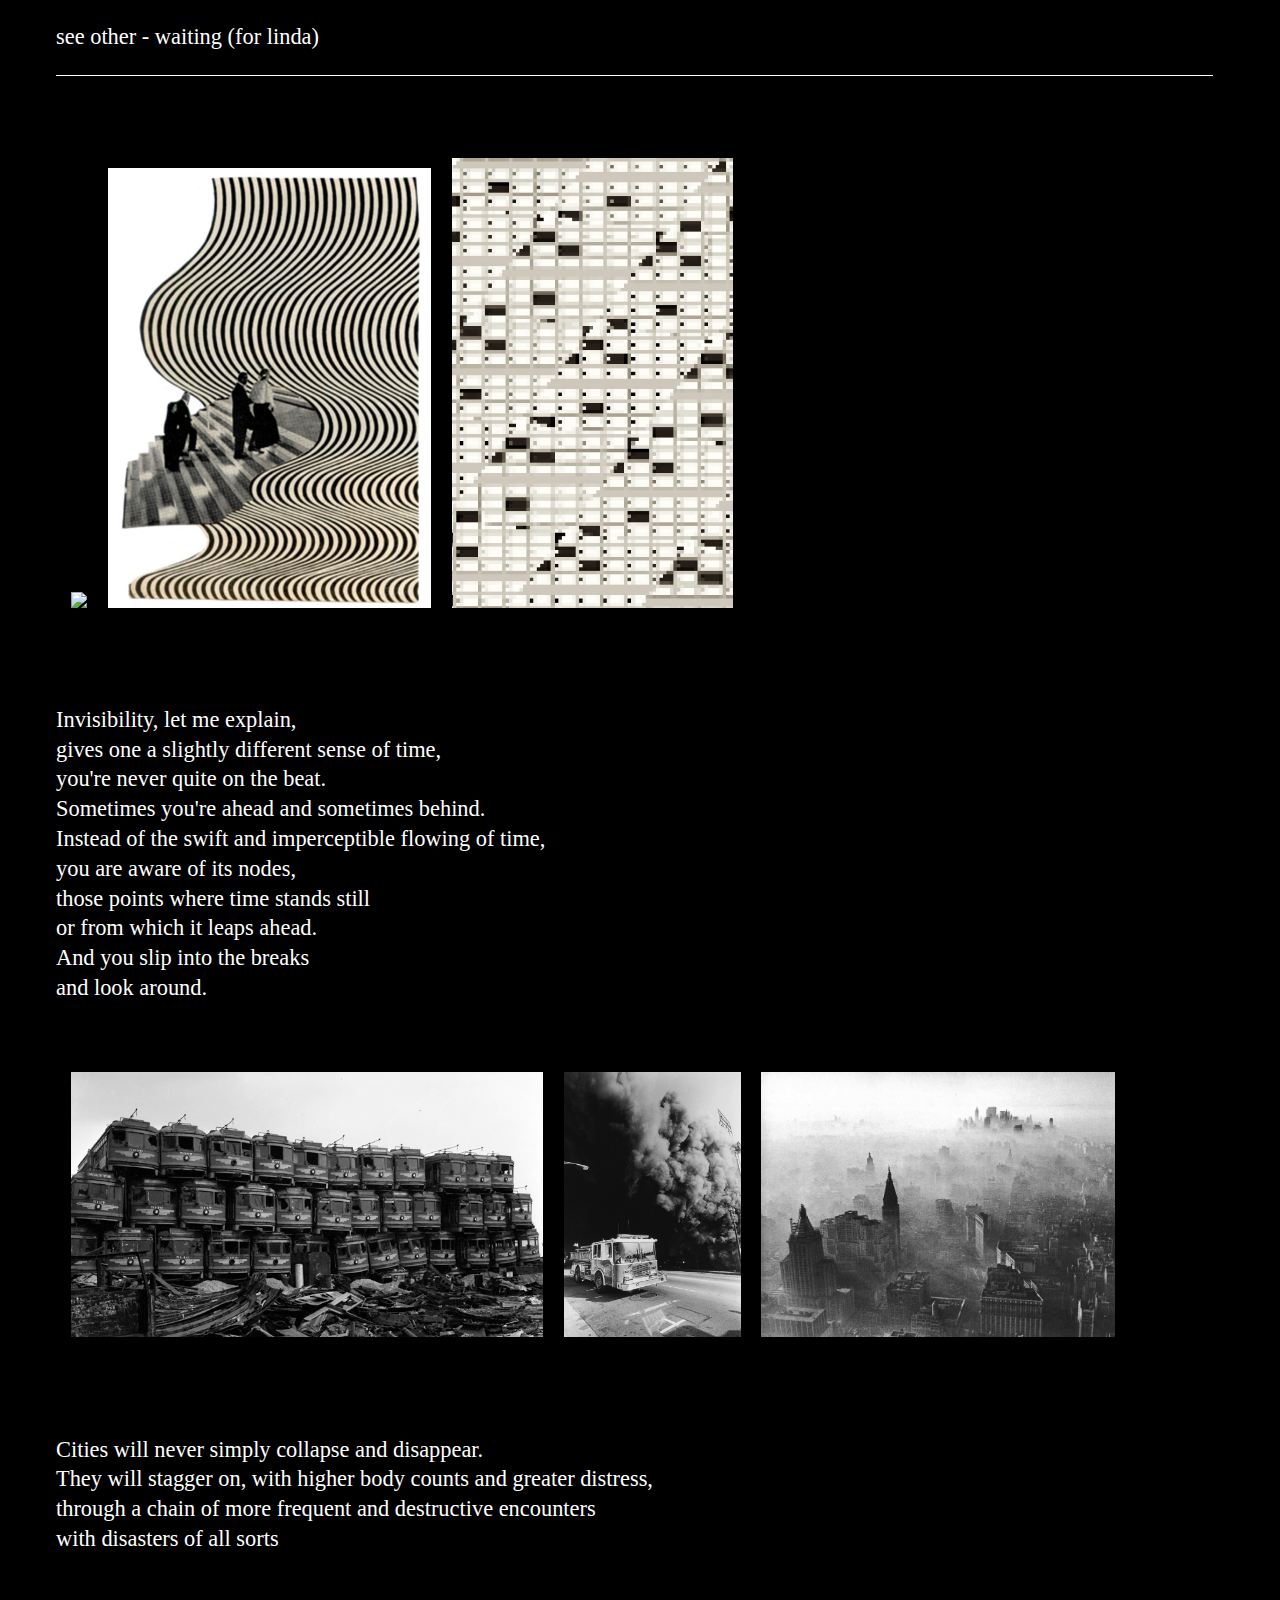
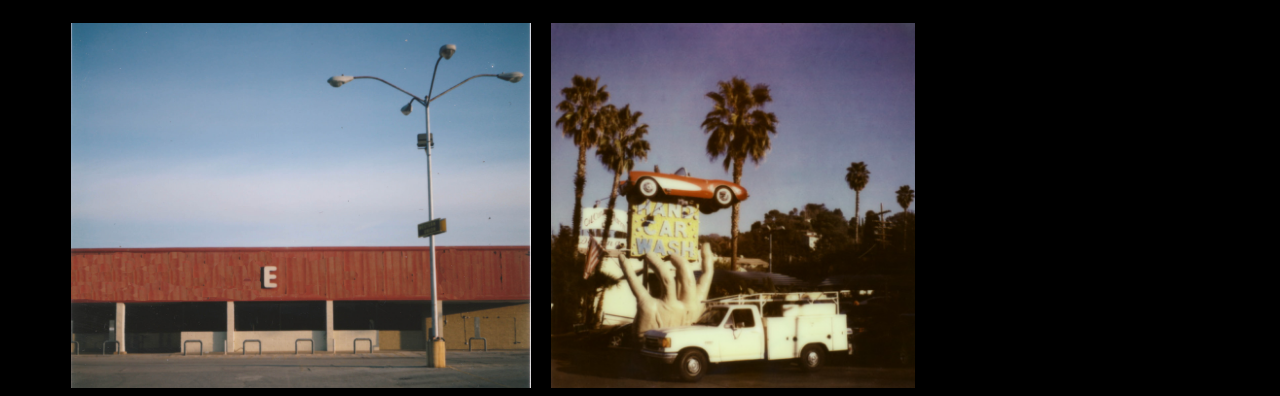
==== lt034/index.html @ 0fd8ecb6 "initial commit" ====
<!DOCTYPE html>
<html lang="en">
<head>
  <meta charset="utf-8">
  <meta name="viewport" content="width=device-width, initial-scale=1">
  <title>abelson.live</title>
  <link rel="icon" href="/img/favicon.png" type="image/png" />
  <meta name="description" content="brian abelson writes code, words, music, and jokes in New York City.">
  <link href="//cloud.typenetwork.com/projects/174/fontface.css/" rel="stylesheet" type="text/css">
  <link rel="stylesheet" href="/css/main.css">
</head>
<body id="content">
<h1> see other - waiting (for linda) </h1>
<hr></hr>
<div style="float:left;">
	<br/>
	<br/>
	<img src="/lt034/img/linda.png" height="450px" style="padding-left: 15px; padding-top: 10px;"></img>
	<img src="/lt034/img/stairs.png" height="450px" style="padding-left: 15px; padding-top: 10px;"></img>
	<img src="/lt034/img/adonis-pixel.png" height="450px" style="padding-left: 15px"></img>
</div>
<div style="float:left;">
	<br/>
	<br/>
	<a href="#" style="padding-left: 25px; padding-right: 25px; padding-top: 10px;">
	<br/>
	Invisibility, let me explain, 
	<br/>
	gives one a slightly different sense of time, 
	<br/>
	you're never quite on the beat.
	<br/> 
	Sometimes you're ahead and sometimes behind. 
	<br/>
	Instead of the swift and imperceptible flowing of time, 
	<br/>
	you are aware of its nodes, 
	<br/>
	those points where time stands still 
	<br/>
	or from which it leaps ahead. 
	<br/>
	And you slip into the breaks 
	<br/>
	and look around.
	</a>
</div>
<div style="float:left;">
	<br/>
	<br/>
	<img src="/lt034/img/la-trollets.png" height="275" style="padding-left: 15px;padding-top: 10px;"></img>
	<img src="/lt034/img/la-riots-smoke.jpg" height="275" style="padding-left: 15px; padding-top: 10px;"></img>
	<img src="/lt034/img/la-smog.jpg" height="275" style="padding-left: 15px;padding-top: 10px;"></img>
</div>
<div style="float:left;">
	<br/>
	<br/>
	<a href="#" style="padding-left: 25px; padding-right: 25px; padding-top: 10px;">
	<br/>
	Cities  will never simply collapse and disappear. 
	<br/>
	They will stagger on, with higher body counts and greater distress, 
	<br/>
	through a chain of more frequent and destructive encounters 
	<br/>
	with disasters of all sorts
	<br/> 
	</a>
</div>

<div style="float:left;">
	<br/>
	<br/>
</div>
<div style="float:left;">
	<br/>
	<br/>
	<img src="/lt034/img/strip-mall.png" height="375" style="padding-left: 15px; padding-top: 10px;"></img>
	<img src="/lt034/img/car-wash.png" height="375" style="padding-left: 15px; padding-top: 10px;"></img>
</div>
</body>
</html>
---- css/main.css ----
*,
:after,
:before {
    margin: 0;
    padding: 0;
    border: 0;
    -webkit-box-sizing: border-box;
    -moz-box-sizing: border-box;
    box-sizing: border-box
}
article,
aside,
details,
figcaption,
figure,
footer,
header,
hgroup,
main,
menu,
nav,
section,
summary {
    display: block
}
a,
abbr,
acronym,
address,
applet,
article,
aside,
audio,
b,
big,
blockquote,
body,
canvas,
caption,
center,
cite,
code,
dd,
del,
details,
dfn,
div,
dl,
dt,
em,
embed,
fieldset,
figcaption,
figure,
footer,
form,
h1,
h2,
h3,
h4,
h5,
h6,
header,
hgroup,
html,
i,
iframe,
img,
ins,
kbd,
label,
legend,
li,
mark,
menu,
nav,
object,
ol,
output,
p,
pre,
q,
ruby,
s,
samp,
section,
small,
span,
strike,
strong,
sub,
summary,
sup,
table,
tbody,
td,
tfoot,
th,
thead,
time,
tr,
tt,
u,
ul,
var,
video {
    margin: 0;
    padding: 0;
    border: 0;
    font: inherit;
    vertical-align: baseline
}
ol,
ul {
    list-style: none
}
blockquote,
q {
    quotes: none
}
blockquote:after,
blockquote:before,
q:after,
q:before {
    content: '';
    content: none
}
table {
    border-collapse: collapse;
    border-spacing: 0
}
body,
html {
    font-family: "Miller Text Reg";
    font-style: normal;
    font-weight: 400;
    color: white;
    font-size: 1.75vw;
    line-height: 1.33;
    background-color: black;
    -webkit-font-smoothing: antialiased;
    -moz-osx-font-smoothing: grayscale
}
@media screen and (min-width: 1500px) {
    body,
    html {
        font-size: 24px
    }
}
@media screen and (max-width: 1024px) {
    body,
    html {
        font-size: 18px;
    }
}
body {
    padding: 1rem 3rem 1rem 2.5rem;
    max-width: 1500px;
}
a {
    color: inherit;
    text-decoration: none;
    transition: color .2s linear;
    transition-delay: .1s
}
a:hover {
    transition: color 0s linear
}
.block {
    margin-bottom: 2.5rem
}
h2 {
    text-transform: uppercase;
    letter-spacing: .025rem;
    margin-bottom: .75rem
}
hr {
    display: block;
    height: 1px;
    border: 0;
    border-top: 1px solid white;
    margin: 1em 0;
    padding: 0; 
}
code {
  font-family:Lucida Console,Liberation Mono,DejaVu Sans Mono,Bitstream Vera Sans Mono,Courier New;
  font-size: -4rem;
}
.filter { 
    text-decoration: underline;
}
i {
  font-style: italic;
}
.block-item {
    position: relative;
    text-indent: -2rem;
    margin-left: 2rem
}
@media all and (max-width: 1024px) {
    .block-item {
        text-indent: -1rem;
        margin-left: 1rem
    }
}
.block-title {
    max-width: 40%
}
.block-publication {
    position: absolute;
    left: 50%;
    top: 0;
    text-indent: 0
}

a#code, a#words, a#music, a#jokes { 
    border-bottom: 1px dashed white;
    display: inline;
}


a#code:after {
    content: " /"
}
a#words:after {
    content: " /"
}
a#music:after {
    content: " /"
}
a#jokes:after {
    content: " /"
}


a#code:hover:after {
    content: " †"
}
a#words:hover:after {
    content: " †"
}
a#music:hover:after {
    content: " †"
}
a#jokes:hover:after {
    content: " †"
}

a:hover .block-publication p:after {
    content: " †"
}

a.contact:hover .block-publication p:after {
    content: ""
}
a.contact:hover .block-title p:after {
    content: " †"
}
a:hover .block-title h2:before {
    content: "# "
}
.block-date {
    position: absolute;
    right: 0;
    top: 0;
    text-indent: 0
}
@media screen and (max-width: 800px) {
    body {
        padding: 1rem
    }
    .block-title {
        max-width: 100%;
        position: static
    }
    .block-date,
    .block-publication {
        display: none
    }
}
.block-content {
    max-width: 100%
}
@media screen and (max-width: 800px) {
    .block-content {
        max-width: 100%
    }
}
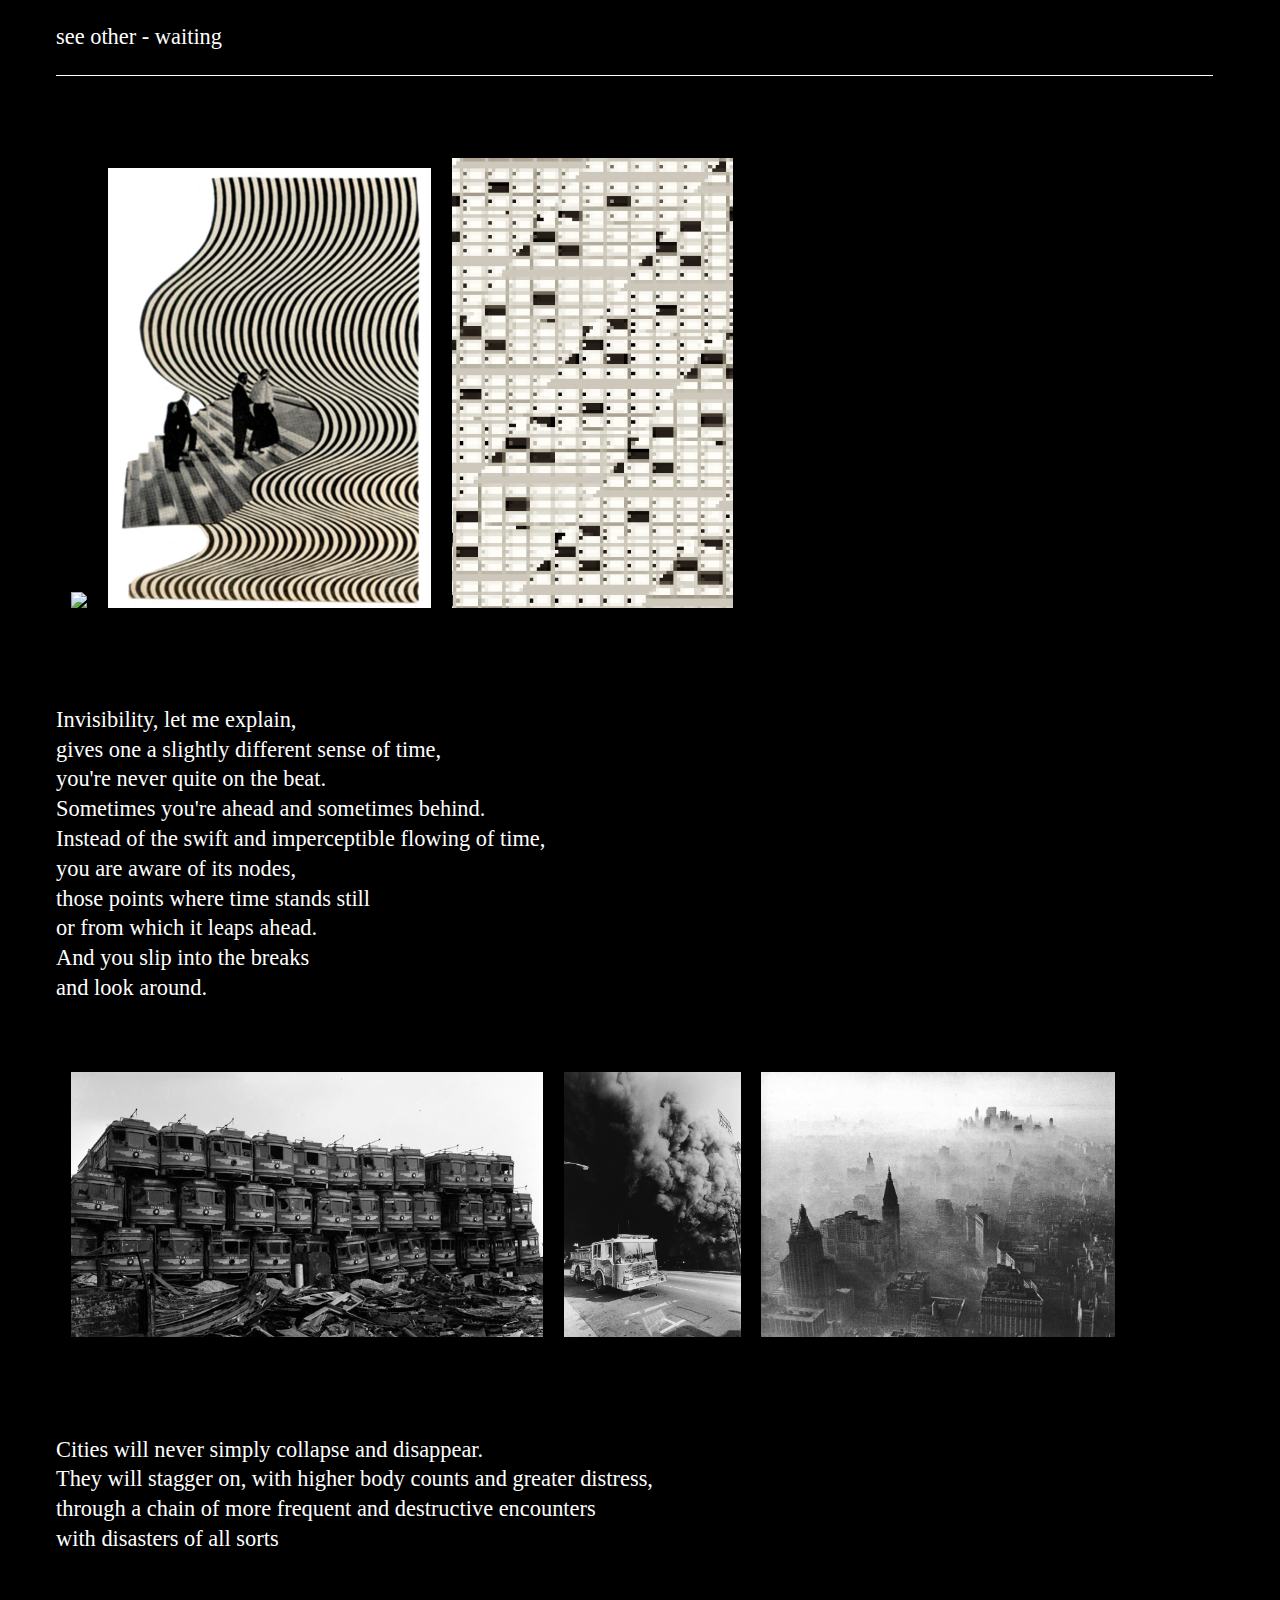
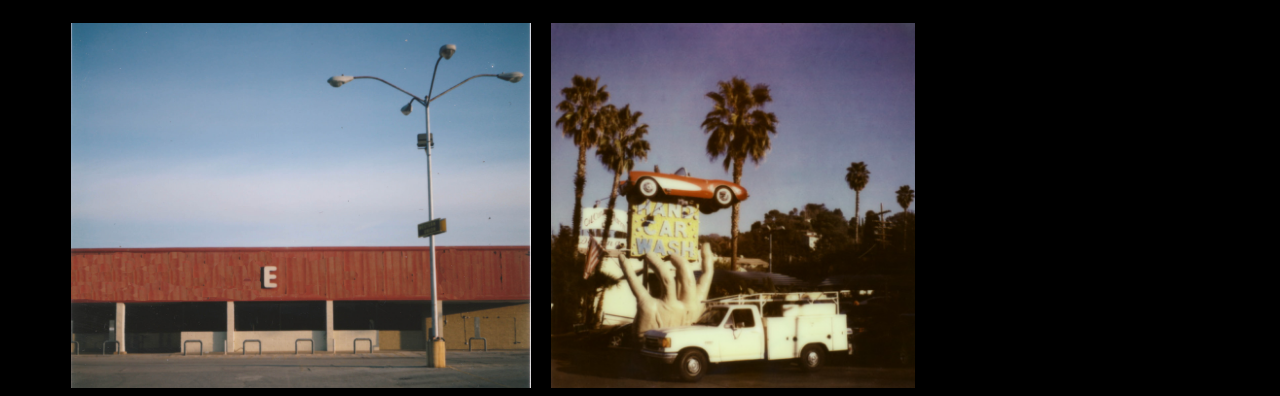
==== commit df5e9c6c: "website update" ====
--- a/lt034/index.html
+++ b/lt034/index.html
@@ -3,14 +3,14 @@
 <head>
   <meta charset="utf-8">
   <meta name="viewport" content="width=device-width, initial-scale=1">
-  <title>abelson.live</title>
+  <title>see other - waiting (lt034) </title>
   <link rel="icon" href="/img/favicon.png" type="image/png" />
   <meta name="description" content="brian abelson writes code, words, music, and jokes in New York City.">
   <link href="//cloud.typenetwork.com/projects/174/fontface.css/" rel="stylesheet" type="text/css">
   <link rel="stylesheet" href="/css/main.css">
 </head>
 <body id="content">
-<h1> see other - waiting (for linda) </h1>
+<h1> see other - waiting</h1>
 <hr></hr>
 <div style="float:left;">
 	<br/>
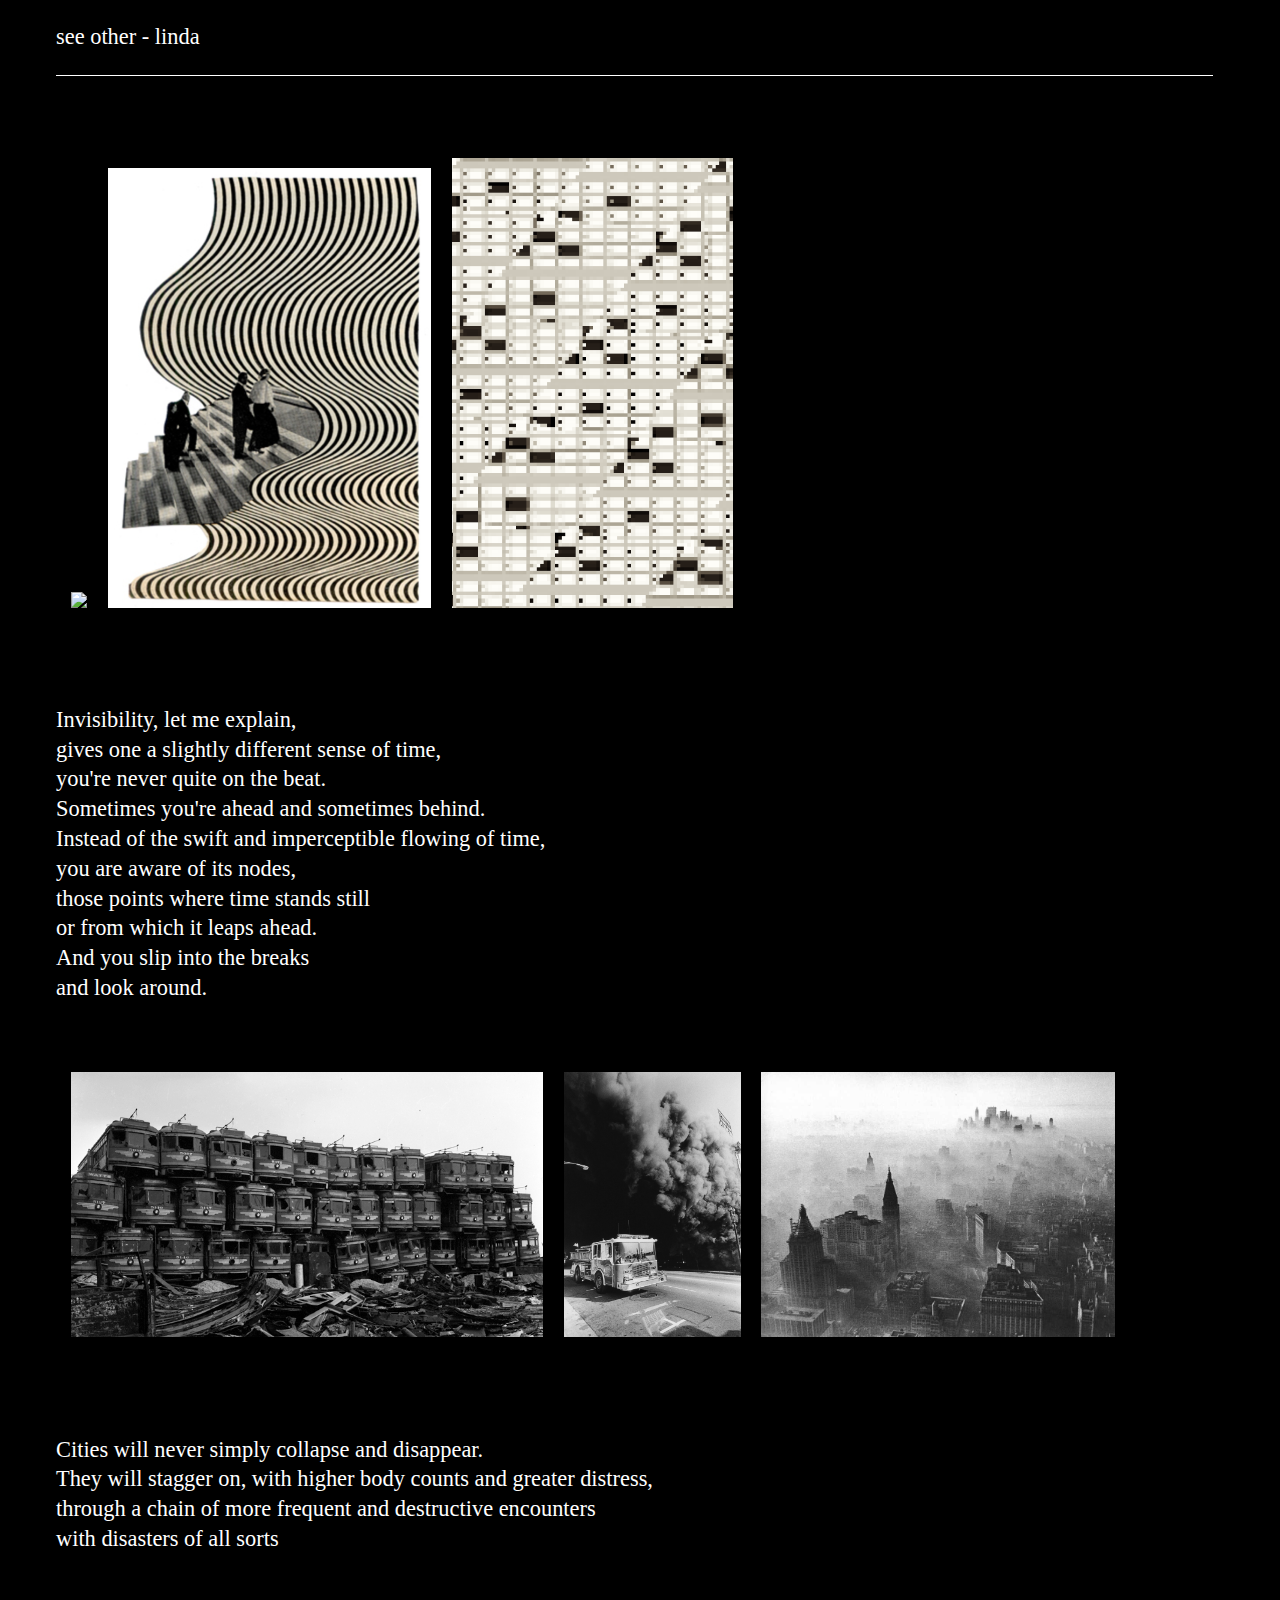
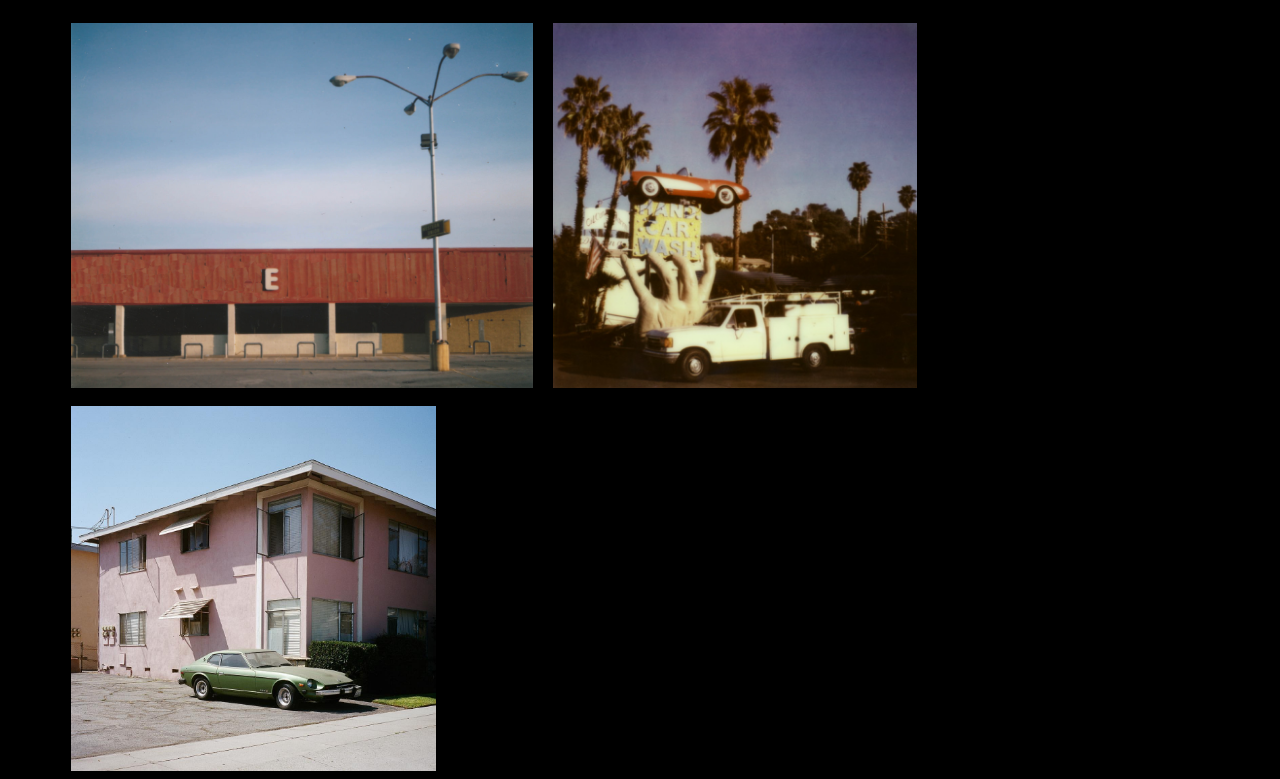
==== commit 66c3f337: "website update" ====
--- a/lt034/index.html
+++ b/lt034/index.html
@@ -3,14 +3,14 @@
 <head>
   <meta charset="utf-8">
   <meta name="viewport" content="width=device-width, initial-scale=1">
-  <title>see other - waiting (lt034) </title>
+  <title>see other - linda  (lt034) </title>
   <link rel="icon" href="/img/favicon.png" type="image/png" />
   <meta name="description" content="brian abelson writes code, words, music, and jokes in New York City.">
   <link href="//cloud.typenetwork.com/projects/174/fontface.css/" rel="stylesheet" type="text/css">
   <link rel="stylesheet" href="/css/main.css">
 </head>
 <body id="content">
-<h1> see other - waiting</h1>
+<h1> see other - linda </h1>
 <hr></hr>
 <div style="float:left;">
 	<br/>
@@ -48,7 +48,7 @@
 <div style="float:left;">
 	<br/>
 	<br/>
-	<img src="/lt034/img/la-trollets.png" height="275" style="padding-left: 15px;padding-top: 10px;"></img>
+	<img src="/lt034/img/la-trolleys.png" height="275" style="padding-left: 15px;padding-top: 10px;"></img>
 	<img src="/lt034/img/la-riots-smoke.jpg" height="275" style="padding-left: 15px; padding-top: 10px;"></img>
 	<img src="/lt034/img/la-smog.jpg" height="275" style="padding-left: 15px;padding-top: 10px;"></img>
 </div>
@@ -77,6 +77,7 @@
 	<br/>
 	<img src="/lt034/img/strip-mall.png" height="375" style="padding-left: 15px; padding-top: 10px;"></img>
 	<img src="/lt034/img/car-wash.png" height="375" style="padding-left: 15px; padding-top: 10px;"></img>
+	<img src="/lt034/img/la-apt.jpg" height="375" style="padding-left: 15px; padding-top: 10px;"></img>
 </div>
 </body>
 </html>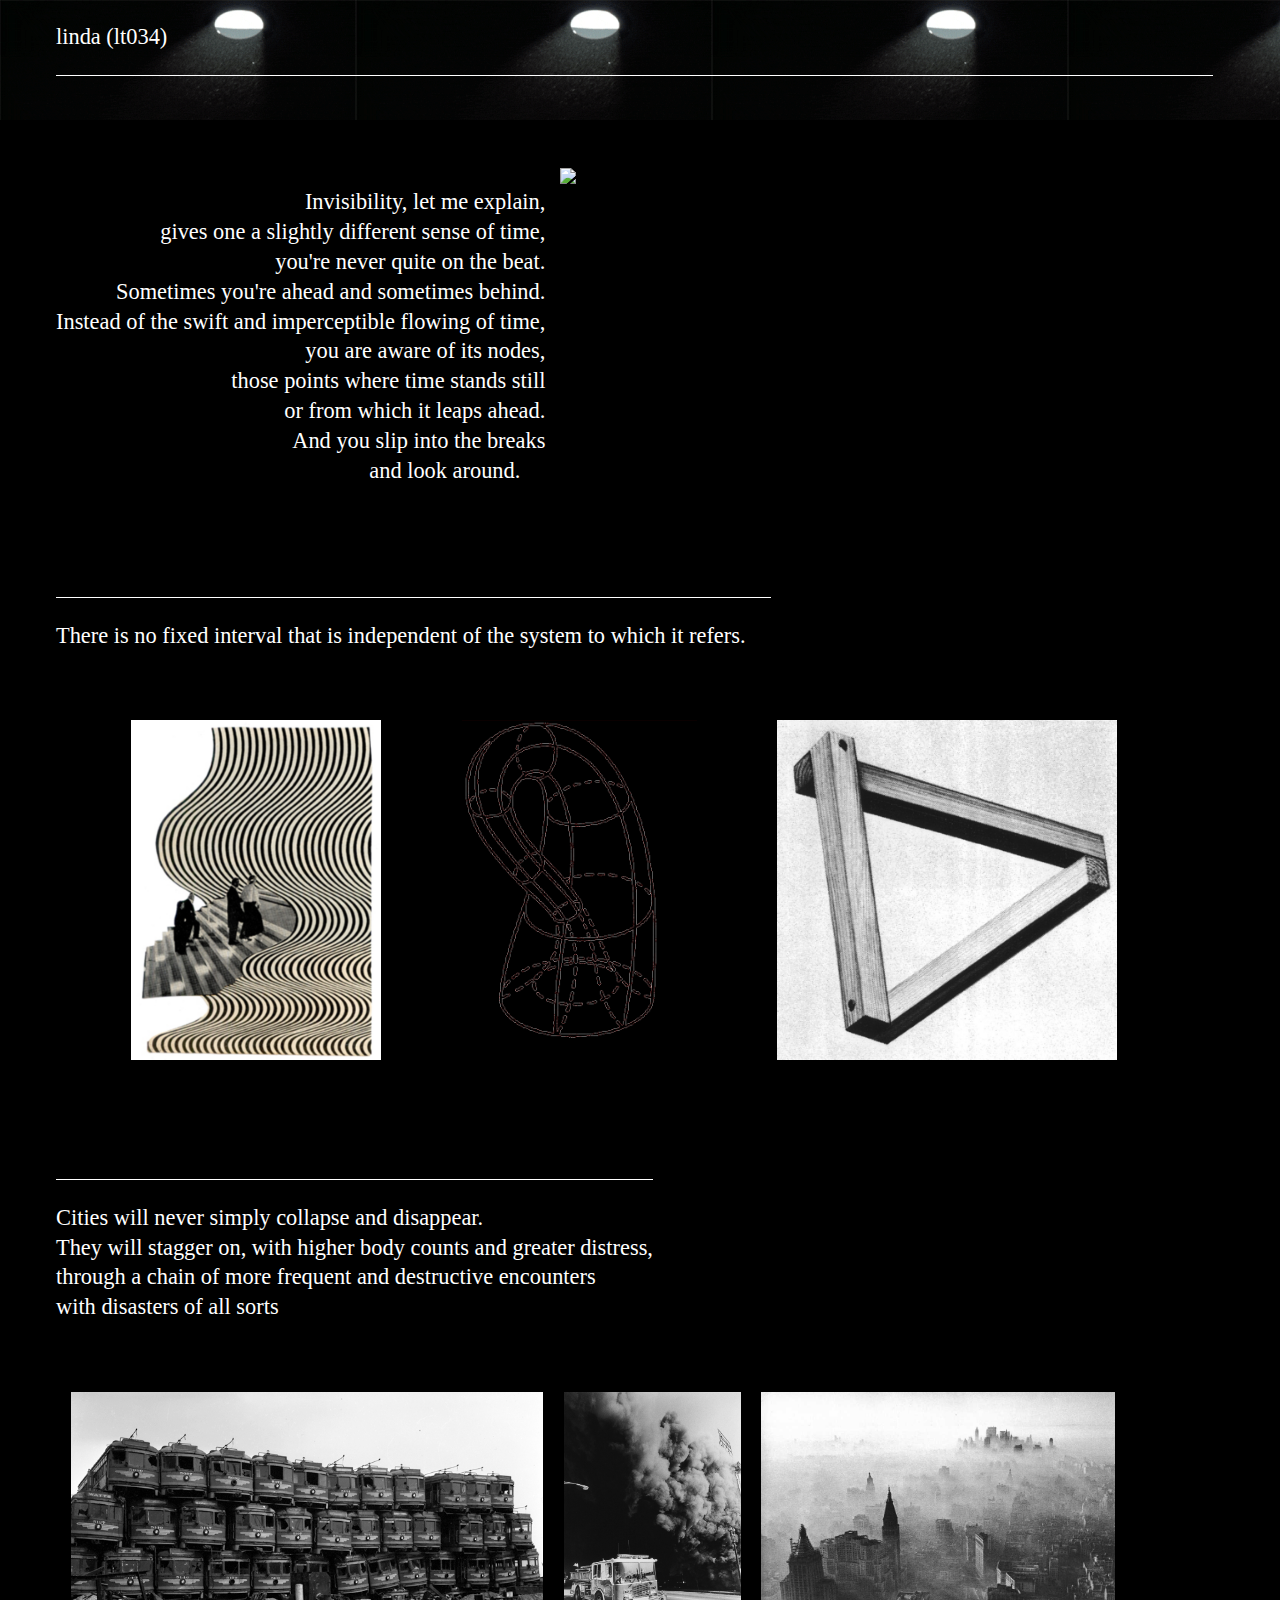
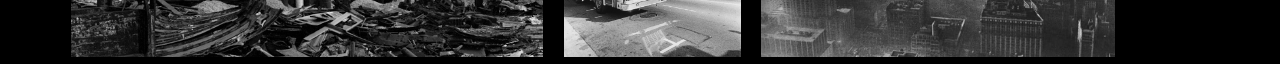
==== commit 49904f06: "website update" ====
--- a/lt034/index.html
+++ b/lt034/index.html
@@ -3,23 +3,16 @@
 <head>
   <meta charset="utf-8">
   <meta name="viewport" content="width=device-width, initial-scale=1">
-  <title>see other - linda  (lt034) </title>
+  <title>see other - linda (lt034) </title>
   <link rel="icon" href="/img/favicon.png" type="image/png" />
   <meta name="description" content="brian abelson writes code, words, music, and jokes in New York City.">
   <link href="//cloud.typenetwork.com/projects/174/fontface.css/" rel="stylesheet" type="text/css">
   <link rel="stylesheet" href="/css/main.css">
 </head>
-<body id="content">
-<h1> see other - linda </h1>
+<body id="content", style="background-image:url('img/turrell.gif');">
+<h1> linda (lt034)</h1>
 <hr></hr>
-<div style="float:left;">
-	<br/>
-	<br/>
-	<img src="/lt034/img/linda.png" height="450px" style="padding-left: 15px; padding-top: 10px;"></img>
-	<img src="/lt034/img/stairs.png" height="450px" style="padding-left: 15px; padding-top: 10px;"></img>
-	<img src="/lt034/img/adonis-pixel.png" height="450px" style="padding-left: 15px"></img>
-</div>
-<div style="float:left;">
+<div style="float:left; text-align: right;">
 	<br/>
 	<br/>
 	<a href="#" style="padding-left: 25px; padding-right: 25px; padding-top: 10px;">
@@ -48,15 +41,31 @@
 <div style="float:left;">
 	<br/>
 	<br/>
-	<img src="/lt034/img/la-trolleys.png" height="275" style="padding-left: 15px;padding-top: 10px;"></img>
-	<img src="/lt034/img/la-riots-smoke.jpg" height="275" style="padding-left: 15px; padding-top: 10px;"></img>
-	<img src="/lt034/img/la-smog.jpg" height="275" style="padding-left: 15px;padding-top: 10px;"></img>
+	<img src="/lt034/img/linda.png" height="450px" style="padding-left: 15px; padding-top: 10px;"></img>
 </div>
 <div style="float:left;">
 	<br/>
 	<br/>
 	<a href="#" style="padding-left: 25px; padding-right: 25px; padding-top: 10px;">
 	<br/>
+	<hr/>
+There is no fixed interval that is independent of the system to which it refers.
+	<br/> 
+	</a>
+</div>
+<div style="float:left;">
+	<br/>
+	<br/>
+	<img src="/lt034/img/stairs.png" height="350" style="padding-left: 75px;padding-top: 10px;"></img>
+	<img src="/lt034/img/klein-bottle.png" height="350" style="padding-left: 75px; padding-top: 10px;"></img>
+	<img src="/lt034/img/escher.png" height="350" style="padding-left: 75px;padding-top: 10px;"></img>
+</div>
+<div style="float:left;">
+	<br/>
+	<br/>
+	<a href="#" style="padding-left: 25px; padding-right: 25px; padding-top: 10px;">
+	<br/>
+	<hr/>
 	Cities  will never simply collapse and disappear. 
 	<br/>
 	They will stagger on, with higher body counts and greater distress, 
@@ -67,17 +76,13 @@
 	<br/> 
 	</a>
 </div>
-
 <div style="float:left;">
 	<br/>
 	<br/>
+	<img src="/lt034/img/la-trolleys.png" height="275" style="padding-left: 15px;padding-top: 10px;"></img>
+	<img src="/lt034/img/la-riots-smoke.jpg" height="275" style="padding-left: 15px; padding-top: 10px;"></img>
+	<img src="/lt034/img/la-smog.jpg" height="275" style="padding-left: 15px;padding-top: 10px;"></img>
 </div>
-<div style="float:left;">
-	<br/>
-	<br/>
-	<img src="/lt034/img/strip-mall.png" height="375" style="padding-left: 15px; padding-top: 10px;"></img>
-	<img src="/lt034/img/car-wash.png" height="375" style="padding-left: 15px; padding-top: 10px;"></img>
-	<img src="/lt034/img/la-apt.jpg" height="375" style="padding-left: 15px; padding-top: 10px;"></img>
-</div>
+
 </body>
 </html>